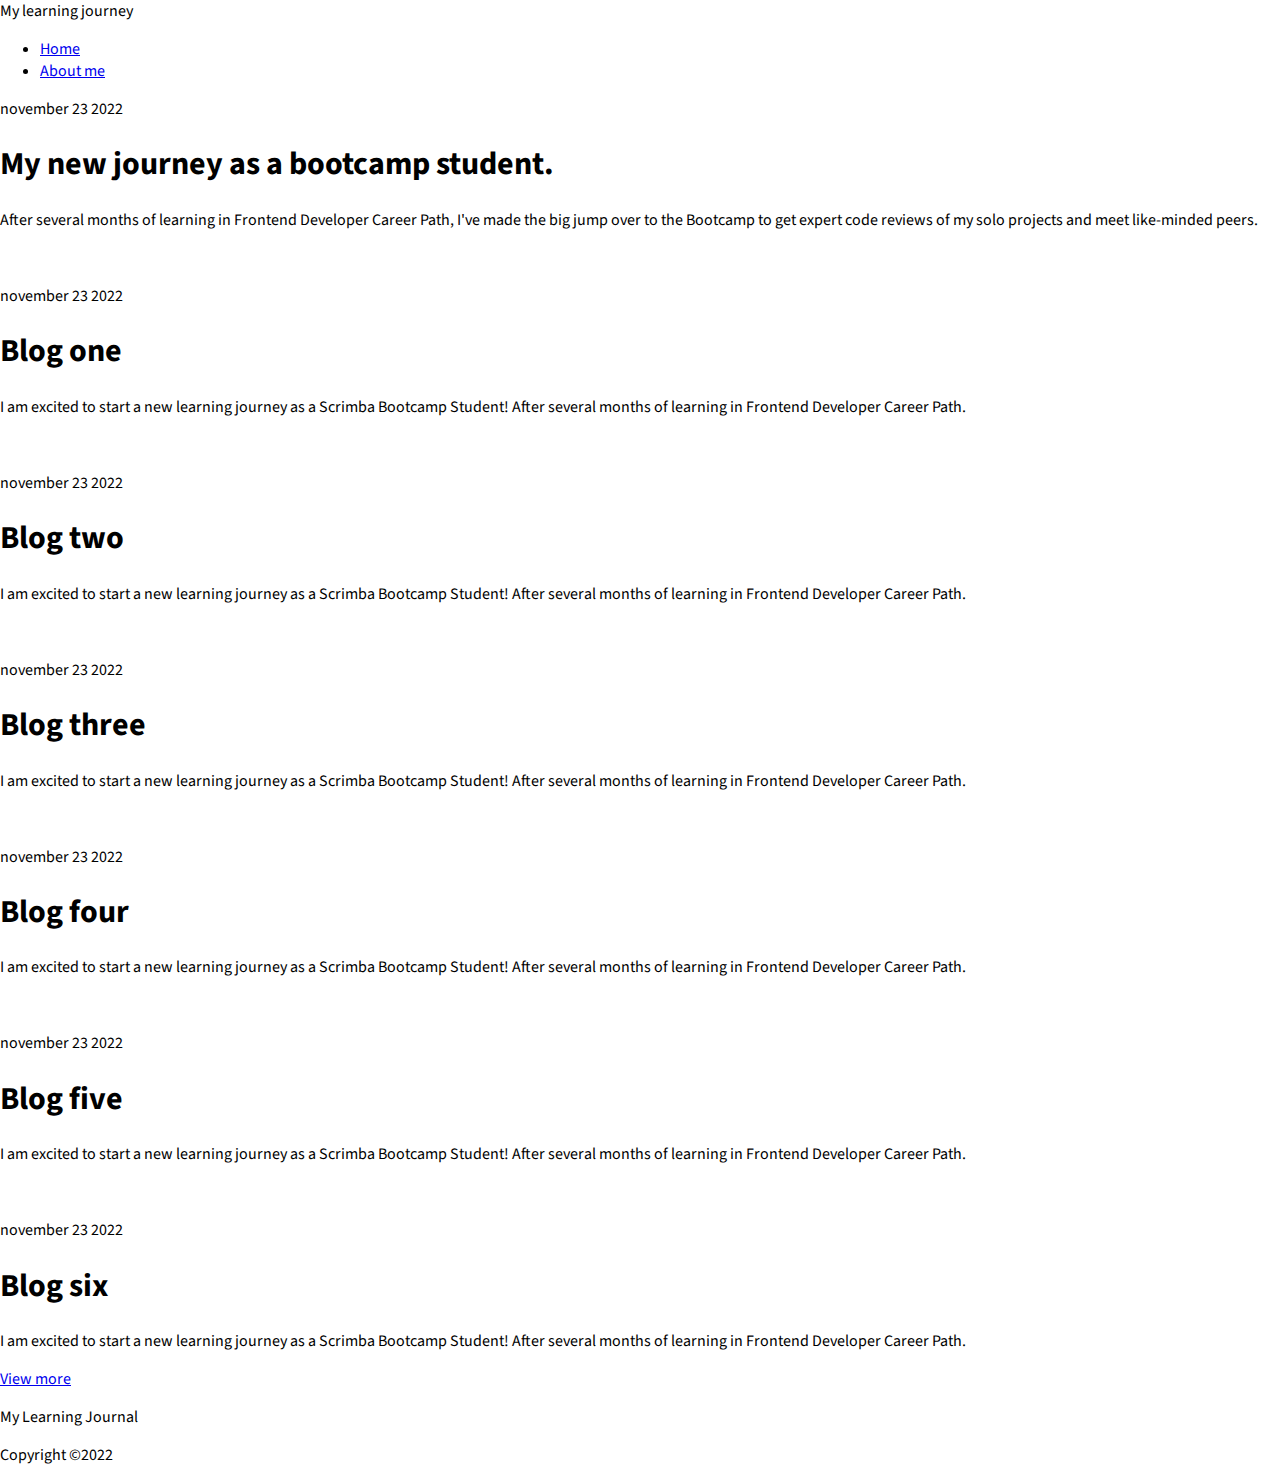
==== index.html @ 05726e97 "Upload all files" ====
<!DOCTYPE html>
<html lang="en">
<head>
    <meta charset="UTF-8">
    <meta http-equiv="X-UA-Compatible" content="IE=edge">
    <meta name="viewport" content="width=device-width, initial-scale=1.0">
    <link rel="preconnect" href="https://fonts.googleapis.com">
    <link rel="preconnect" href="https://fonts.gstatic.com" crossorigin>
    <link href="https://fonts.googleapis.com/css2?family=Source+Sans+Pro:wght@400;700&display=swap" rel="stylesheet">
    <link rel="stylesheet" href="css/styles.css">
    <title>My Learning Journey</title>
</head>
<body>
    <header class="header">
        <div class="logo">My learning journey</div>
        <nav class="menu">
            <ul class="menu-items">
                <li class="items"><a href="#">Home</a></li>
                <li class="items"><a href="/html/aboutMe.html">About me</a></li>
            </ul>
        </nav>
        <!-- hero-section -->
    </header>
    <div class="hero">
        <p class="date">november 23 2022</p>
        <h1 class="title">My new journey as a bootcamp student.</h1>
        <p class="description">After several months of learning in Frontend Developer Career Path, I've made the big jump over to the Bootcamp to get expert code reviews of my solo projects and meet like-minded peers.</p>
    </div>
        <!-- article-section -->
    <section class="articles">
        <article class="article-one">
            <img src="https://images.unsplash.com/photo-1498050108023-c5249f4df085?ixlib=rb-4.0.3&ixid=MnwxMjA3fDB8MHxwaG90by1wYWdlfHx8fGVufDB8fHx8&auto=format&fit=crop&w=1172&q=80" alt="">
            <p class="date">november 23 2022</p>
            <h1 class="title">Blog one</h1>
            <p class="description hero-description">I am excited to start a new learning journey as a Scrimba Bootcamp Student! After several months of learning in
            Frontend Developer Career Path.</p>
        </article>
        <article class="article-two">
            <img src="https://images.unsplash.com/photo-1493612276216-ee3925520721?ixlib=rb-4.0.3&ixid=MnwxMjA3fDB8MHxwaG90by1wYWdlfHx8fGVufDB8fHx8&auto=format&fit=crop&w=764&q=80" alt="">
            <p class="date">november 23 2022</p>
            <h1 class="title">Blog two</h1>
            <p class="description">I am excited to start a new learning journey as a Scrimba Bootcamp Student! After several months of learning in
            Frontend Developer Career Path.</p>
        </article>
        <article class="article-three">
            <img src="https://images.unsplash.com/photo-1589652717521-10c0d092dea9?ixlib=rb-4.0.3&ixid=MnwxMjA3fDB8MHxwaG90by1wYWdlfHx8fGVufDB8fHx8&auto=format&fit=crop&w=1170&q=80" alt="">
            <p class="date">november 23 2022</p>
            <h1 class="title">Blog three</h1>
            <p class="description">I am excited to start a new learning journey as a Scrimba Bootcamp Student! After several months of learning in
            Frontend Developer Career Path.</p>
            </article>
        <article class="article-four">
            <img src="https://images.unsplash.com/photo-1664575196412-ed801e8333a1?ixlib=rb-4.0.3&ixid=MnwxMjA3fDF8MHxwaG90by1wYWdlfHx8fGVufDB8fHx8&auto=format&fit=crop&w=1171&q=80" alt="">
            <p class="date">november 23 2022</p>
            <h1 class="title">Blog four</h1>
            <p class="description">I am excited to start a new learning journey as a Scrimba Bootcamp Student! After several months of learning in
            Frontend Developer Career Path.</p>
        </article>
        <article class="article-five">
            <img src="https://images.unsplash.com/photo-1633356122544-f134324a6cee?ixlib=rb-4.0.3&ixid=MnwxMjA3fDB8MHxwaG90by1wYWdlfHx8fGVufDB8fHx8&auto=format&fit=crop&w=1170&q=80" alt="">
            <p class="date">november 23 2022</p>
            <h1 class="title">Blog five</h1>
            <p class="description">I am excited to start a new learning journey as a Scrimba Bootcamp Student! After several months of learning in
            Frontend Developer Career Path.</p>
        </article>
        <article class="article-six">
            <img src="https://images.unsplash.com/photo-1653387141060-9a9834f47777?ixlib=rb-4.0.3&ixid=MnwxMjA3fDB8MHxzZWFyY2h8MTE3fHxjb2RlJTIwYmFja2dyb3VuZHxlbnwwfHwwfHw%3D&auto=format&fit=crop&w=500&q=60" alt="">
            <p class="date">november 23 2022</p>
            <h1 class="title">Blog six</h1>
            <p class="description">I am excited to start a new learning journey as a Scrimba Bootcamp Student! After several months of learning in
            Frontend Developer Career Path.</p>
        </article>
        <!-- link -->
        <div class="reference-link">
            <a href="/html/recentBlog.html">View more</a>
        </div>
    </section>
    <!-- footer -->
    <footer class="footer">
        <p class="footer-text">My Learning Journal</p>
        <p class="copyright">Copyright &copy;2022</p>
    </footer>
</body>
</html>
---- css/styles.css ----
*, *::before, *::after {
    box-sizing: border-box;
}
html {
    font-size: 16px;
}
body {
    margin: 0;
    font-family: 'Source Sans Pro', sans-serif;
}



.hero {
    background: url("https://images.unsplash.com/photo-1555099962-4199c345e5dd?ixlib=rb-4.0.3&ixid=MnwxMjA3fDB8MHxwaG90by1wYWdlfHx8fGVufDB8fHx8&auto=format&fit=crop&w=1170&q=80");
    background-size: cover;
}
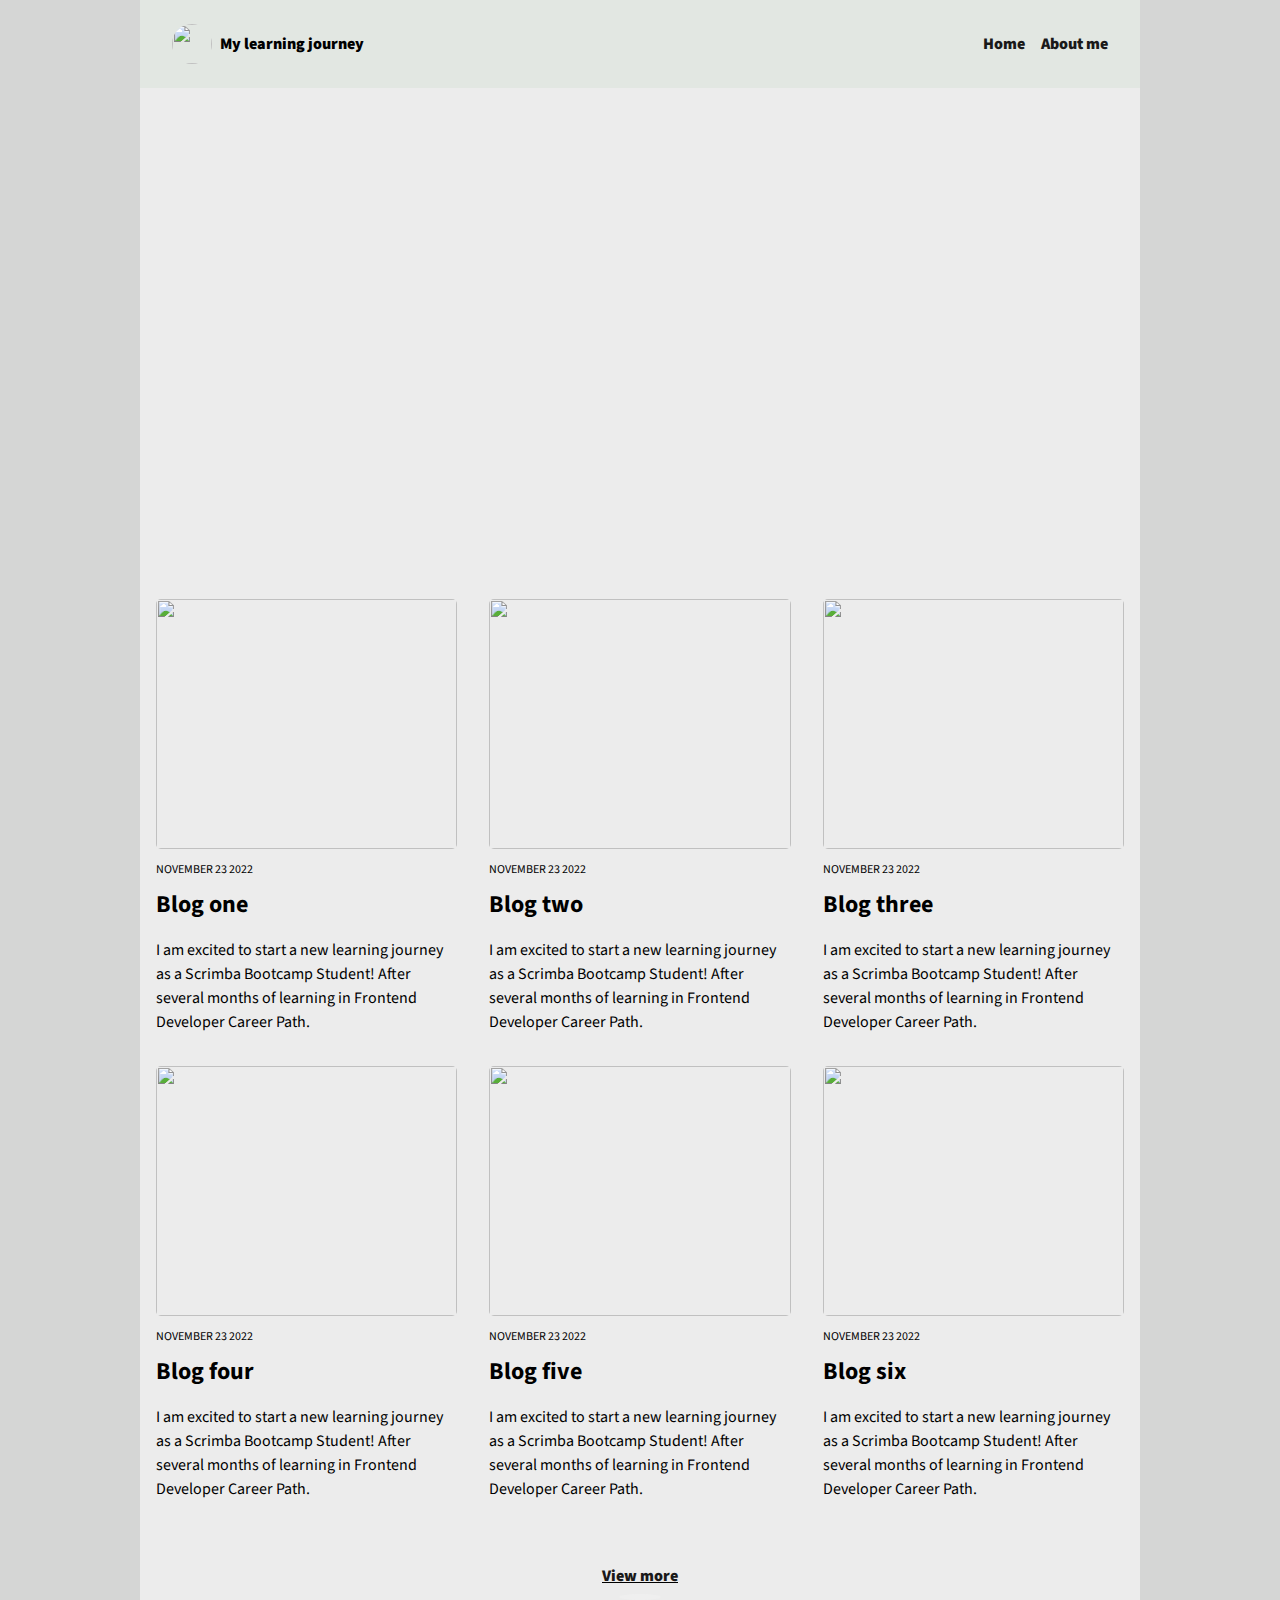
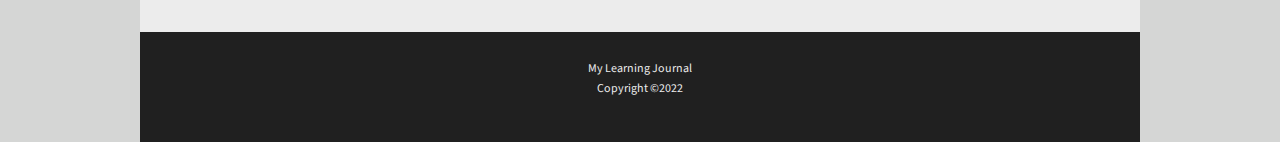
==== commit a8e8dcea: "Upload all files and save changes" ====
--- a/index.html
+++ b/index.html
@@ -7,78 +7,91 @@
     <link rel="preconnect" href="https://fonts.googleapis.com">
     <link rel="preconnect" href="https://fonts.gstatic.com" crossorigin>
     <link href="https://fonts.googleapis.com/css2?family=Source+Sans+Pro:wght@400;700&display=swap" rel="stylesheet">
-    <link rel="stylesheet" href="css/styles.css">
+    <link rel="stylesheet" href="/css/styles.css">
     <title>My Learning Journey</title>
 </head>
 <body>
-    <header class="header">
-        <div class="logo">My learning journey</div>
-        <nav class="menu">
-            <ul class="menu-items">
-                <li class="items"><a href="#">Home</a></li>
-                <li class="items"><a href="/html/aboutMe.html">About me</a></li>
-            </ul>
-        </nav>
-        <!-- hero-section -->
-    </header>
-    <div class="hero">
-        <p class="date">november 23 2022</p>
-        <h1 class="title">My new journey as a bootcamp student.</h1>
-        <p class="description">After several months of learning in Frontend Developer Career Path, I've made the big jump over to the Bootcamp to get expert code reviews of my solo projects and meet like-minded peers.</p>
-    </div>
-        <!-- article-section -->
-    <section class="articles">
-        <article class="article-one">
-            <img src="https://images.unsplash.com/photo-1498050108023-c5249f4df085?ixlib=rb-4.0.3&ixid=MnwxMjA3fDB8MHxwaG90by1wYWdlfHx8fGVufDB8fHx8&auto=format&fit=crop&w=1172&q=80" alt="">
+    <div class="container">
+        <header class="header">
+            <div class="logo">
+                <img src="https://png.pngtree.com/png-vector/20190725/ourlarge/pngtree-message-icon-design-vector-png-image_1587216.jpg"
+                    alt="" class="logo-img">
+                <p class="logo-name">My learning journey</p>
+            </div>
+            <nav>
+                <ul class="menu">
+                    <li class="item"><a href="#">Home</a></li>
+                    <li class="item"><a href="/html/aboutMe.html">About me</a></li>
+                </ul>
+            </nav>
+            <!-- hero-section -->
+        </header>
+        <div class="hero img-hero">
             <p class="date">november 23 2022</p>
-            <h1 class="title">Blog one</h1>
-            <p class="description hero-description">I am excited to start a new learning journey as a Scrimba Bootcamp Student! After several months of learning in
-            Frontend Developer Career Path.</p>
-        </article>
-        <article class="article-two">
-            <img src="https://images.unsplash.com/photo-1493612276216-ee3925520721?ixlib=rb-4.0.3&ixid=MnwxMjA3fDB8MHxwaG90by1wYWdlfHx8fGVufDB8fHx8&auto=format&fit=crop&w=764&q=80" alt="">
-            <p class="date">november 23 2022</p>
-            <h1 class="title">Blog two</h1>
-            <p class="description">I am excited to start a new learning journey as a Scrimba Bootcamp Student! After several months of learning in
-            Frontend Developer Career Path.</p>
-        </article>
-        <article class="article-three">
-            <img src="https://images.unsplash.com/photo-1589652717521-10c0d092dea9?ixlib=rb-4.0.3&ixid=MnwxMjA3fDB8MHxwaG90by1wYWdlfHx8fGVufDB8fHx8&auto=format&fit=crop&w=1170&q=80" alt="">
-            <p class="date">november 23 2022</p>
-            <h1 class="title">Blog three</h1>
-            <p class="description">I am excited to start a new learning journey as a Scrimba Bootcamp Student! After several months of learning in
-            Frontend Developer Career Path.</p>
+            <!-- <div class="hero-content"></div> -->
+            <h1 class="intro-title">My new journey as a bootcamp student.</h1>
+            <p class="intro-description">After several months of learning in Frontend Developer Career Path, I've made the big jump over to the Bootcamp to get expert code reviews of my solo projects and meet like-minded peers.</p>
+        </div>
+            <!-- article-section -->
+        <section class="articles">
+            <article class="article">
+                <img class="content-img" src="https://images.unsplash.com/photo-1498050108023-c5249f4df085?ixlib=rb-4.0.3&ixid=MnwxMjA3fDB8MHxwaG90by1wYWdlfHx8fGVufDB8fHx8&auto=format&fit=crop&w=1172&q=80" alt="">
+                <p class="date">november 23 2022</p>
+                <h2 class="title">Blog one</h2>
+                <p>I am excited to start a new learning journey as a Scrimba Bootcamp Student! After several months of learning in
+                Frontend Developer Career Path.</p>
             </article>
-        <article class="article-four">
-            <img src="https://images.unsplash.com/photo-1664575196412-ed801e8333a1?ixlib=rb-4.0.3&ixid=MnwxMjA3fDF8MHxwaG90by1wYWdlfHx8fGVufDB8fHx8&auto=format&fit=crop&w=1171&q=80" alt="">
-            <p class="date">november 23 2022</p>
-            <h1 class="title">Blog four</h1>
-            <p class="description">I am excited to start a new learning journey as a Scrimba Bootcamp Student! After several months of learning in
-            Frontend Developer Career Path.</p>
-        </article>
-        <article class="article-five">
-            <img src="https://images.unsplash.com/photo-1633356122544-f134324a6cee?ixlib=rb-4.0.3&ixid=MnwxMjA3fDB8MHxwaG90by1wYWdlfHx8fGVufDB8fHx8&auto=format&fit=crop&w=1170&q=80" alt="">
-            <p class="date">november 23 2022</p>
-            <h1 class="title">Blog five</h1>
-            <p class="description">I am excited to start a new learning journey as a Scrimba Bootcamp Student! After several months of learning in
-            Frontend Developer Career Path.</p>
-        </article>
-        <article class="article-six">
-            <img src="https://images.unsplash.com/photo-1653387141060-9a9834f47777?ixlib=rb-4.0.3&ixid=MnwxMjA3fDB8MHxzZWFyY2h8MTE3fHxjb2RlJTIwYmFja2dyb3VuZHxlbnwwfHwwfHw%3D&auto=format&fit=crop&w=500&q=60" alt="">
-            <p class="date">november 23 2022</p>
-            <h1 class="title">Blog six</h1>
-            <p class="description">I am excited to start a new learning journey as a Scrimba Bootcamp Student! After several months of learning in
-            Frontend Developer Career Path.</p>
-        </article>
-        <!-- link -->
-        <div class="reference-link">
-            <a href="/html/recentBlog.html">View more</a>
-        </div>
-    </section>
-    <!-- footer -->
-    <footer class="footer">
-        <p class="footer-text">My Learning Journal</p>
-        <p class="copyright">Copyright &copy;2022</p>
-    </footer>
+            <article class="article">
+                <img class="content-img" src="https://images.unsplash.com/photo-1493612276216-ee3925520721?ixlib=rb-4.0.3&ixid=MnwxMjA3fDB8MHxwaG90by1wYWdlfHx8fGVufDB8fHx8&auto=format&fit=crop&w=764&q=80" alt="">
+                <p class="date">november 23 2022</p>
+                <h2 class="title">Blog two</h2>
+                <p>I am excited to start a new learning journey as a Scrimba Bootcamp Student! After several months of learning in
+                Frontend Developer Career Path.</p>
+            </article>
+            <article class="article">
+                <img class="content-img" src="https://images.unsplash.com/photo-1589652717521-10c0d092dea9?ixlib=rb-4.0.3&ixid=MnwxMjA3fDB8MHxwaG90by1wYWdlfHx8fGVufDB8fHx8&auto=format&fit=crop&w=1170&q=80" alt="">
+                <p class="date">november 23 2022</p>
+                <h2 class="title">Blog three</h2>
+                <p>I am excited to start a new learning journey as a Scrimba Bootcamp Student! After several months of learning in
+                Frontend Developer Career Path.</p>
+                </article>
+
+            <article class="article">
+                <img class="content-img" src="https://images.unsplash.com/photo-1664575196412-ed801e8333a1?ixlib=rb-4.0.3&ixid=MnwxMjA3fDF8MHxwaG90by1wYWdlfHx8fGVufDB8fHx8&auto=format&fit=crop&w=1171&q=80" alt="">
+                <p class="date">november 23 2022</p>
+                <h2 class="title">Blog four</h2>
+                <p>I am excited to start a new learning journey as a Scrimba Bootcamp Student! After several months of learning in
+                Frontend Developer Career Path.</p>
+            </article>
+            <article class="article">
+                <img class="content-img" src="https://images.unsplash.com/photo-1633356122544-f134324a6cee?ixlib=rb-4.0.3&ixid=MnwxMjA3fDB8MHxwaG90by1wYWdlfHx8fGVufDB8fHx8&auto=format&fit=crop&w=1170&q=80" alt="">
+                <p class="date">november 23 2022</p>
+                <h2 class="title">Blog five</h2>
+                <p>I am excited to start a new learning journey as a Scrimba Bootcamp Student! After several months of learning in
+                Frontend Developer Career Path.</p>
+            </article>
+            <article class="article">
+                <img class="content-img" src="https://images.unsplash.com/photo-1653387141060-9a9834f47777?ixlib=rb-4.0.3&ixid=MnwxMjA3fDB8MHxzZWFyY2h8MTE3fHxjb2RlJTIwYmFja2dyb3VuZHxlbnwwfHwwfHw%3D&auto=format&fit=crop&w=500&q=60" alt="">
+                <p class="date">november 23 2022</p>
+                <h2 class="title">Blog six</h2>
+                <p>I am excited to start a new learning journey as a Scrimba Bootcamp Student! After several months of learning in
+                Frontend Developer Career Path.</p>
+            </article>
+        </section>
+            <!-- link -->
+            <div class="reference-link">
+                <a href="/html/recentBlog.html">View more</a>
+                <button class="btn">
+                    <img id="toggle" src="https://www.freeiconspng.com/thumbs/arrow-down-icon-png/arrow-down-icon-png-9.png" alt="">
+                </button>
+            </div>
+
+        <!-- footer -->
+        <footer class="footer">
+            <p class="footer-text">My Learning Journal</p>
+            <p class="copyright">Copyright &copy;2022</p>
+        </footer>
+    </div> <!-- /container -->
+    <script src="/index.js"></script>
 </body>
 </html>
--- a/css/styles.css
+++ b/css/styles.css
@@ -1,17 +1,290 @@
 *, *::before, *::after {
     box-sizing: border-box;
 }
+
+/*General styles*/
 html {
     font-size: 16px;
 }
 body {
     margin: 0;
     font-family: 'Source Sans Pro', sans-serif;
-}
-
-
-
+    text-align: left;
+    background: #d5d6d5;
+    font-size: 1rem;
+}
+
+a{
+    color: rgb(26, 25, 25);
+    text-decoration: none;
+}
+ul{
+    list-style: none;
+    margin: 0;
+}
+  .container {
+      max-width: 1000px;
+      margin: 0 auto;
+      background: #ECECEC;
+  }
+
+@media (max-width : 599px) {
+
+    .container {
+        width: 450px;
+    }
+}
+/*typography*/
+h1 {
+    font-size: 1.75rem;
+}
+
+h2 {
+    padding-top: 0.5rem;
+    font-size: 1.2rem;
+}
+p {
+    line-height: 1.5;
+}
+
+@media (min-width: 600px) {
+    h1 {
+         font-size: 2rem;
+        }
+    h2 {
+        font-size: 1.5rem;
+    }
+
+}
+
+/*header-section*/
+.header,
+.menu,
+.logo{
+    display: flex;
+    font-weight: 900;
+    gap: 0.5em;
+}
+.logo-img {
+    width: 30px;
+    height: 30px;
+    border-radius: 50%;
+    align-self: center;
+}
+.header {
+    justify-content: space-between;
+    padding: 0.5em 0.75em ;
+    align-items: center;
+    background: #e2e7e2;
+}
+.menu {
+    gap: 1em;
+}
+@media (min-width:600px) {
+    .header {
+        padding: 1em 2em;
+    }
+    .logo-img {
+        width: 40px;
+        height: 40px;
+        }
+}
+
+
+/*HERO-SECTION*/
 .hero {
-    background: url("https://images.unsplash.com/photo-1555099962-4199c345e5dd?ixlib=rb-4.0.3&ixid=MnwxMjA3fDB8MHxwaG90by1wYWdlfHx8fGVufDB8fHx8&auto=format&fit=crop&w=1170&q=80");
+    background: url("https://images.unsplash.com/photo-1510519138101-570d1dca3d66?ixlib=rb-4.0.3&ixid=MnwxMjA3fDB8MHxwaG90by1wYWdlfHx8fGVufDB8fHx8&auto=format&fit=crop&w=1147&q=80");
     background-size: cover;
-}
+    max-width: 100%;
+    color: #ECECEC;
+    display: flex;
+    padding: 4em 0 2em 1em;
+    flex-direction: column;
+}
+
+.hero-content,
+.main-img {
+    align-self: center;
+    padding: 0.5em;
+}
+.date {
+    margin-bottom: 0.5em;
+    text-transform: uppercase;
+    font-size: 0.75rem;
+}
+
+.intro-title {
+    margin:0;
+    width: 80%;
+ }
+
+ .intro-title,
+ .intro-description,
+ .reference-link {
+    display: flex;
+    flex-wrap: wrap;
+ }
+
+ .intro-description,
+ .spl-desc {
+    width: 70%;
+ }
+
+ .Spl-title {
+    font-size: 1.8rem;
+    letter-spacing: -1px;
+ }
+ .hero-img {
+    width: 150px;
+    border-radius: 50%;
+ }
+
+ .main-img {
+    align-self: start;
+ }
+  .display-img {
+      display: none;
+  }
+
+ @media (min-width: 600px) {
+    .spl-hero {
+        padding: 2em;
+        background: none;
+        color: #202020;
+        flex-direction: row;
+        gap: 1em;
+    }
+    .spl-desc {
+        width: 100%;
+        margin: 0;
+    }
+    .img-hero {
+        padding-top: 4em;
+        padding-left: 1em;
+        height: 55vh;
+    }
+    .white-background {
+    background: none;
+    color: #202020;
+    }
+    .display-img {
+        height: 40vh;
+        object-fit: cover;
+    }
+    .intro-description {
+        width: 50%;
+    }
+    .Spl-title {
+        font-size: 1.9rem;
+        width: 100%;
+    }
+    .answer {
+        width: 95%;
+    }
+ }
+ @media (min-width: 800px) {
+    .Spl-title {
+        font-size: 2.18rem;
+    }
+ }
+ /*question section*/
+ .experience {
+    padding: 1em;
+ }
+
+/*article-section*/
+
+ .articles {
+    display: grid;
+     grid-template: 1fr / 1fr;
+     padding-bottom: 1em;
+ }
+.post-heading{
+    padding-top: 0;
+    margin-top: 0.5em;
+    margin-bottom: 0.5em;
+}
+ .article {
+     align-items: start;
+     justify-content: start;
+     padding: 1em;
+ }
+ .article p {
+    margin-bottom: 0;
+ }
+
+ .title {
+    margin: 0;
+ }
+ .content-img {
+    width: 100%;
+    height: 250px;
+    object-fit: cover;
+    border-radius: 5px;
+ }
+
+@media (min-width:600px) {
+    .articles {
+            grid-template: repeat(auto-fit, minmax(300px, 1fr)) /repeat(2, 1fr);
+        }
+
+    .article {
+        display: flex;
+        flex-direction: column;
+    }
+}
+@media (min-width: 800px) {
+    .articles {
+            grid-template: repeat(auto-fit, minmax(300px, 1fr)) /repeat(3, 1fr);
+        }
+}
+
+/*link*/
+.reference-link {
+    text-decoration: underline;
+    font-weight: 900;
+    margin-bottom: 2em;
+    flex-direction: column;
+    align-items: center;
+}
+.btn {
+    border: none;
+    padding: 0.25em;
+    border-radius: 50%;
+    display: inline-flex;
+    margin-top: 0.5em;
+}
+
+#toggle {
+    width: 35px;
+    object-fit: cover;
+    cursor: pointer;
+}
+
+/*footer section*/
+.footer {
+    background: #202020;
+    color: #ECECEC;
+    padding: 1em 0 2em;
+}
+.footer-text {
+    margin-bottom: 2px;
+}
+.footer-text,
+.copyright {
+    font-size: 0.75rem;
+}
+.copyright {
+    margin-top: 0;
+}
+.reference-link,
+.footer,
+.post-heading {
+   text-align: center;
+}
+@media (min-width:600px) {
+.reference-link {
+        margin: 2em 0;
+    }
+}
+
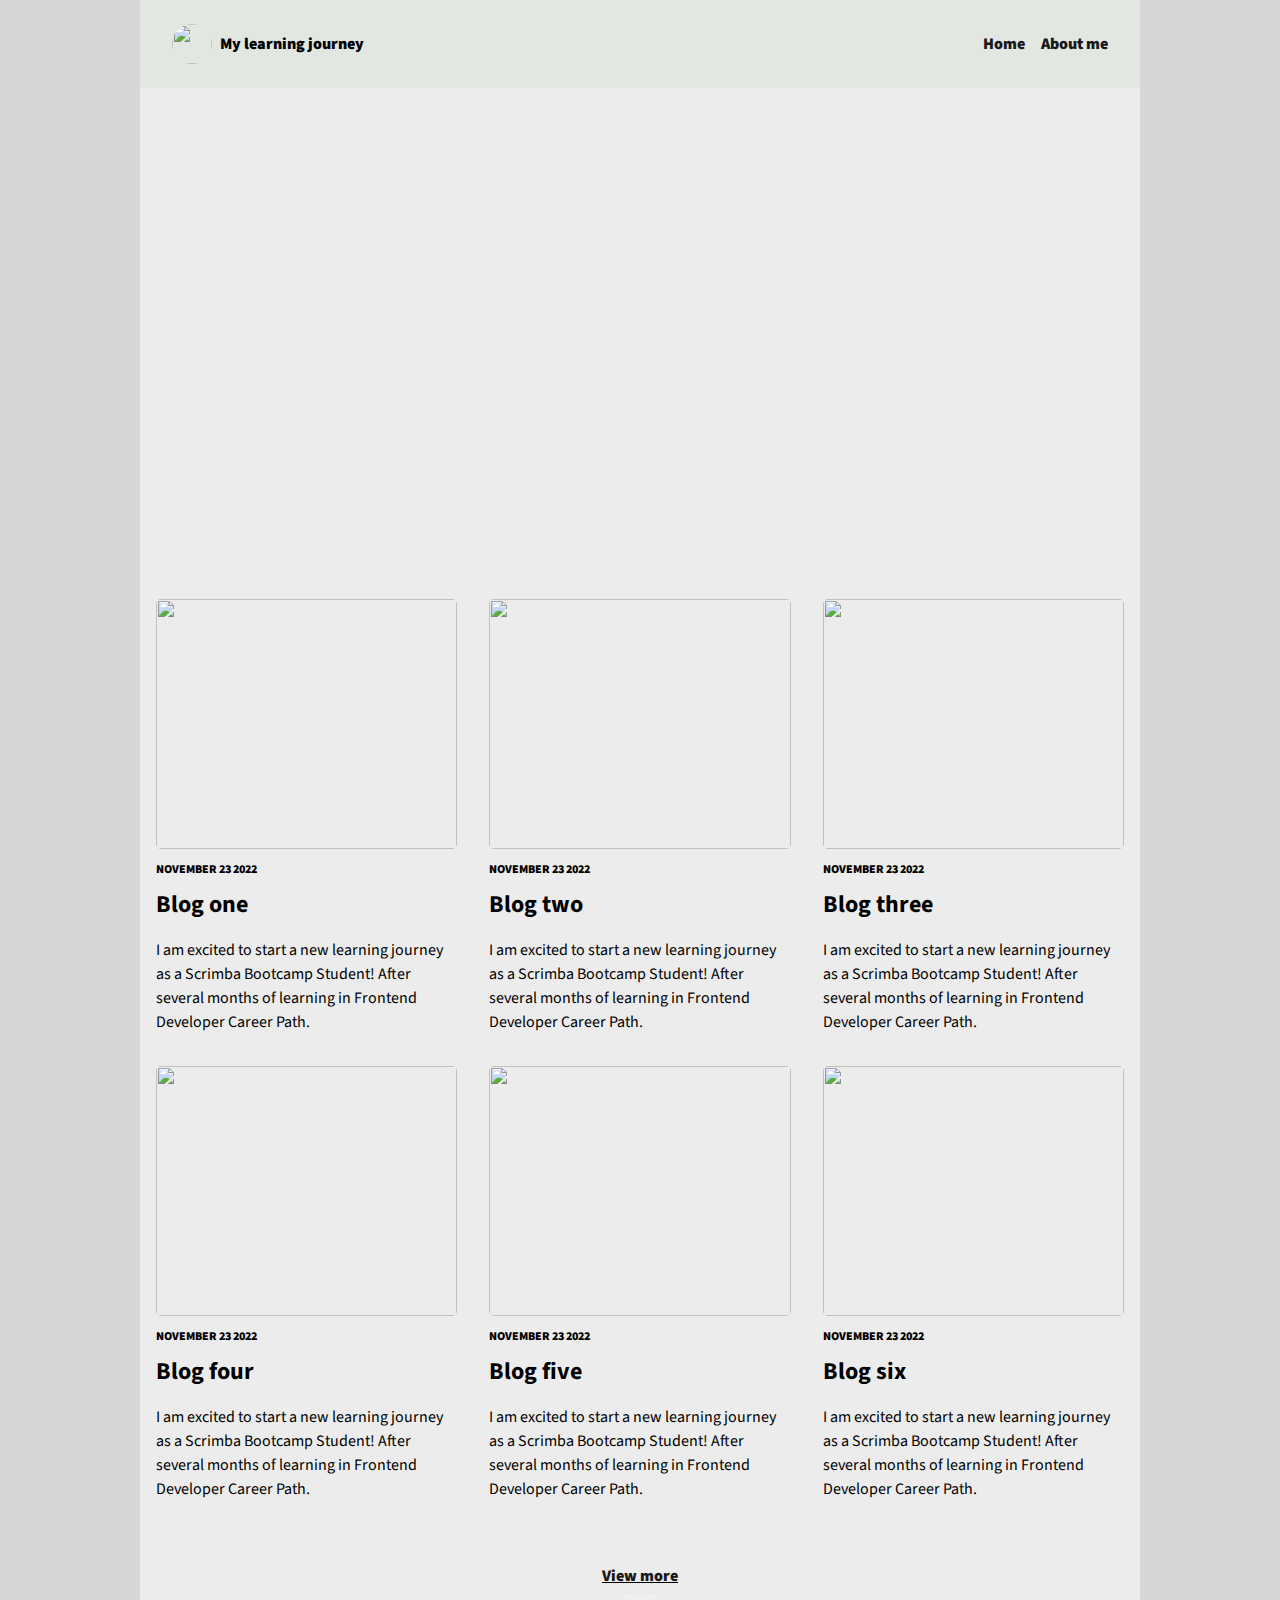
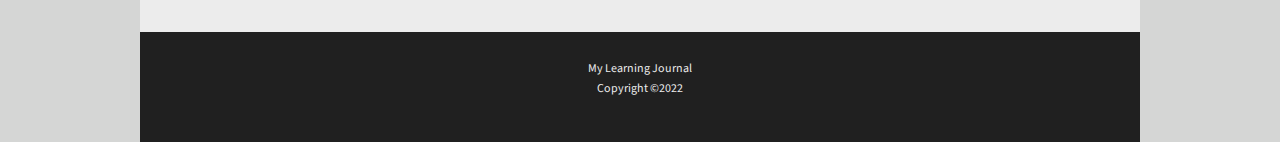
==== commit a7323b9e: "wip" ====
--- a/index.html
+++ b/index.html
@@ -21,7 +21,7 @@
             <nav>
                 <ul class="menu">
                     <li class="item"><a href="#">Home</a></li>
-                    <li class="item"><a href="/html/aboutMe.html">About me</a></li>
+                    <li class="item"><a href="/about.html">About me</a></li>
                 </ul>
             </nav>
             <!-- hero-section -->
@@ -80,7 +80,7 @@
         </section>
             <!-- link -->
             <div class="reference-link">
-                <a href="/html/recentBlog.html">View more</a>
+                <a href="/blog.html">View more</a>
                 <button class="btn">
                     <img id="toggle" src="https://www.freeiconspng.com/thumbs/arrow-down-icon-png/arrow-down-icon-png-9.png" alt="">
                 </button>
--- a/css/styles.css
+++ b/css/styles.css
@@ -111,6 +111,7 @@
     margin-bottom: 0.5em;
     text-transform: uppercase;
     font-size: 0.75rem;
+    font-weight: 900;
 }
 
 .intro-title {
@@ -126,7 +127,8 @@
  }
 
  .intro-description,
- .spl-desc {
+ .spl-desc,
+  .hero-description {
     width: 70%;
  }
 
@@ -135,7 +137,7 @@
     letter-spacing: -1px;
  }
  .hero-img {
-    width: 150px;
+    width: 100px;
     border-radius: 50%;
  }
 
@@ -145,6 +147,7 @@
   .display-img {
       display: none;
   }
+
 
  @media (min-width: 600px) {
     .spl-hero {
@@ -154,10 +157,12 @@
         flex-direction: row;
         gap: 1em;
     }
-    .spl-desc {
+    .spl-desc,
+    .hero-description {
         width: 100%;
         margin: 0;
     }
+
     .img-hero {
         padding-top: 4em;
         padding-left: 1em;
@@ -166,10 +171,13 @@
     .white-background {
     background: none;
     color: #202020;
+    padding-bottom: 0px;
     }
     .display-img {
+        display: block;
         height: 40vh;
         object-fit: cover;
+        margin-top: 1em;
     }
     .intro-description {
         width: 50%;
@@ -178,6 +186,9 @@
         font-size: 1.9rem;
         width: 100%;
     }
+        .hero-img {
+            width: 150px;
+        }
     .answer {
         width: 95%;
     }
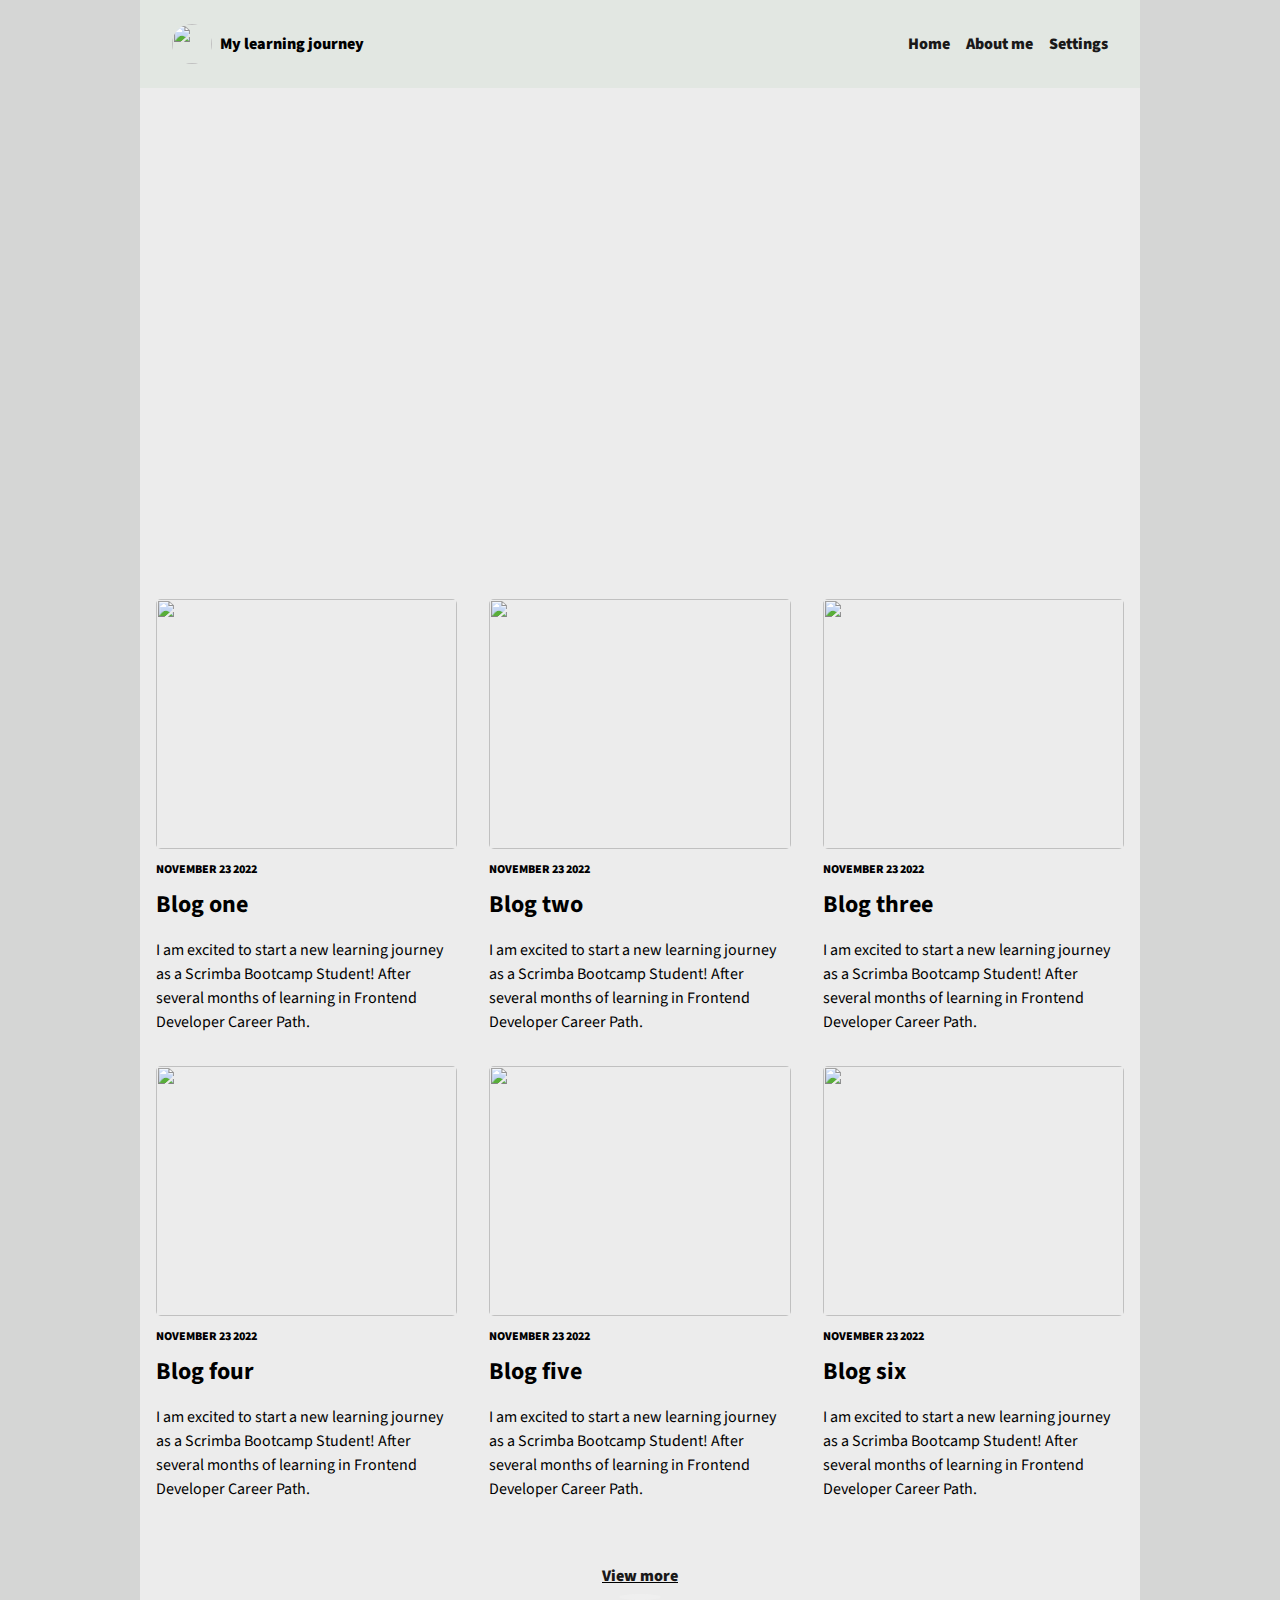
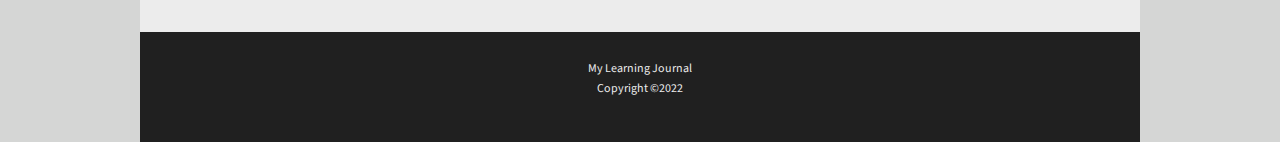
==== commit e095a7f7: "wip" ====
--- a/index.html
+++ b/index.html
@@ -22,6 +22,7 @@
                 <ul class="menu">
                     <li class="item"><a href="#">Home</a></li>
                     <li class="item"><a href="/about.html">About me</a></li>
+                    <li class="item"><a href="/settings.html">Settings</a></li>
                 </ul>
             </nav>
             <!-- hero-section -->
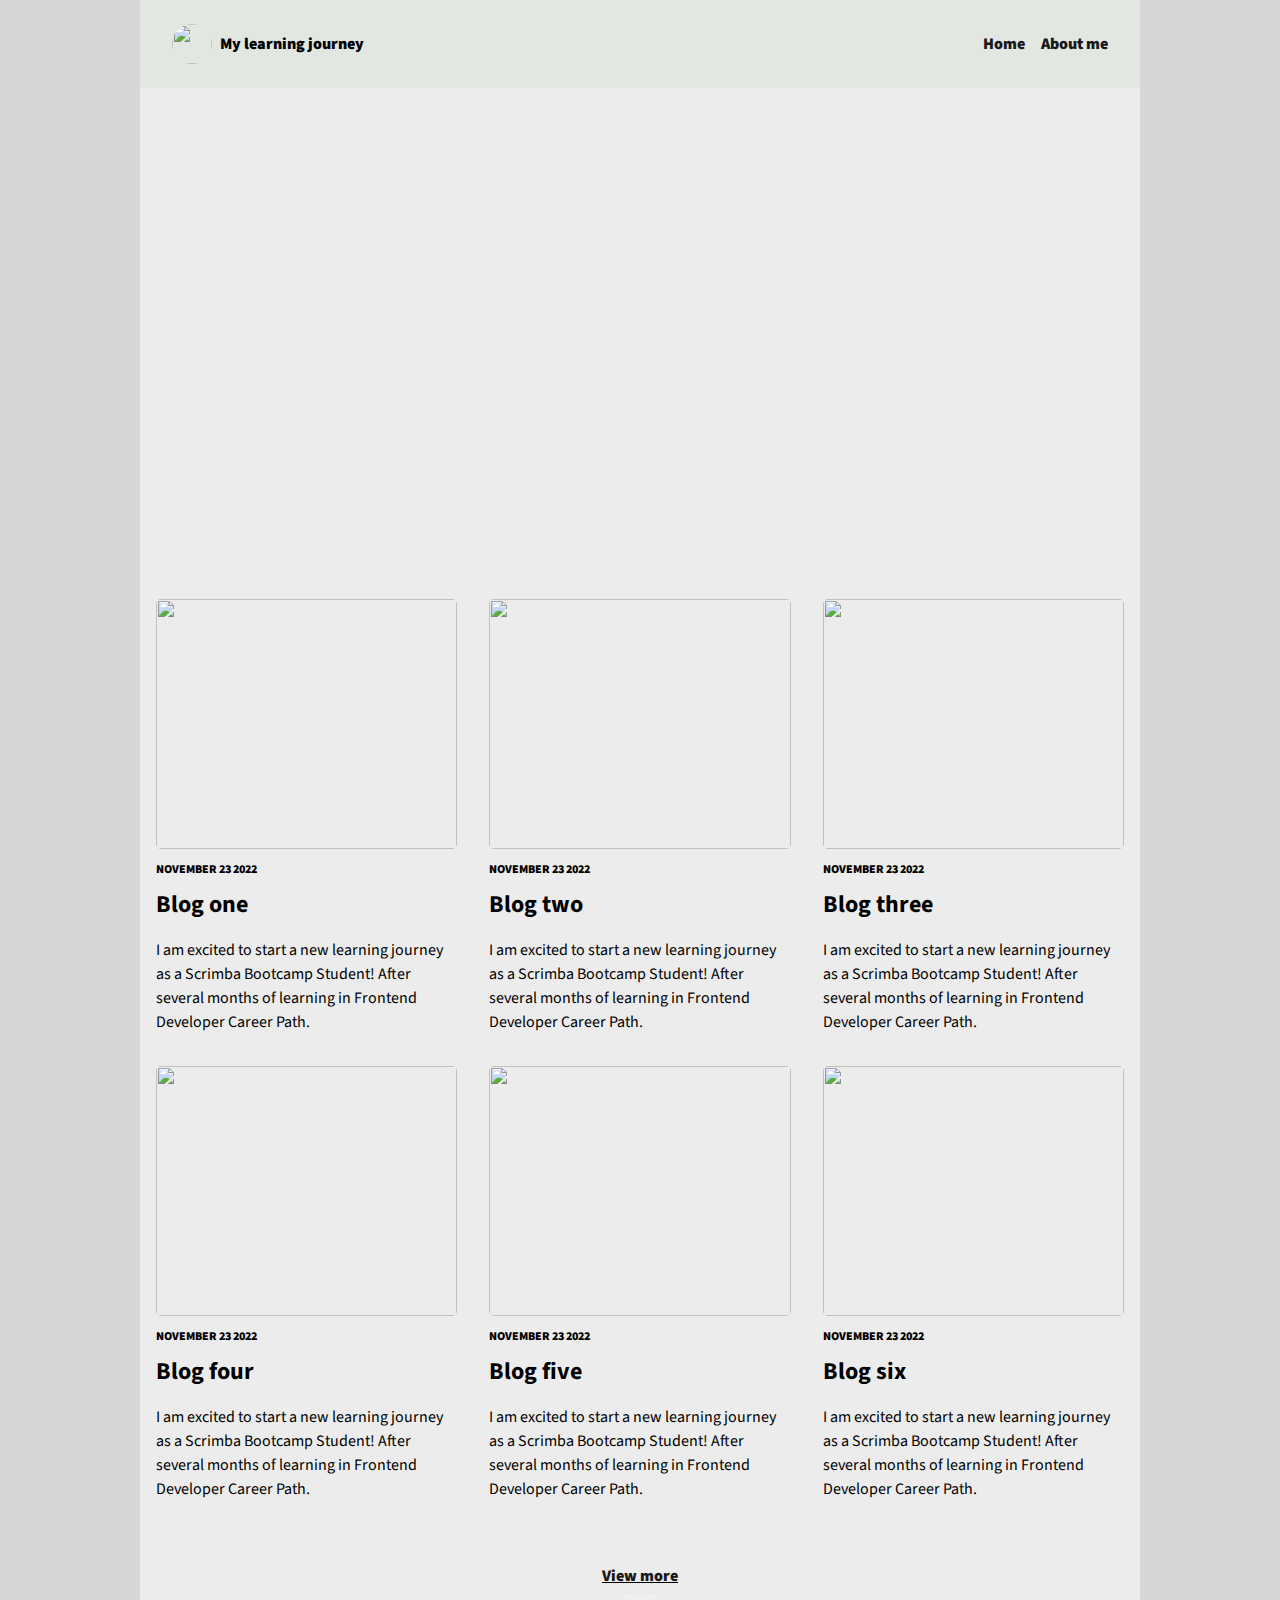
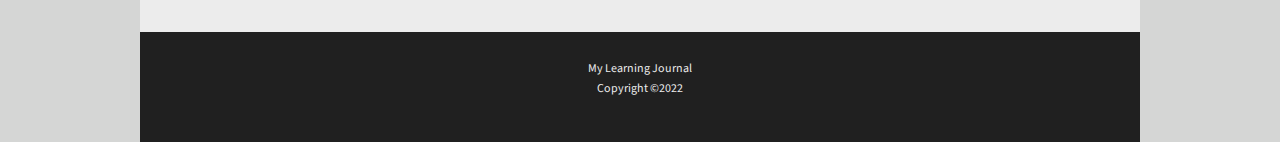
==== commit ad324e5b: "wip" ====
--- a/index.html
+++ b/index.html
@@ -22,7 +22,6 @@
                 <ul class="menu">
                     <li class="item"><a href="#">Home</a></li>
                     <li class="item"><a href="/about.html">About me</a></li>
-                    <li class="item"><a href="/settings.html">Settings</a></li>
                 </ul>
             </nav>
             <!-- hero-section -->
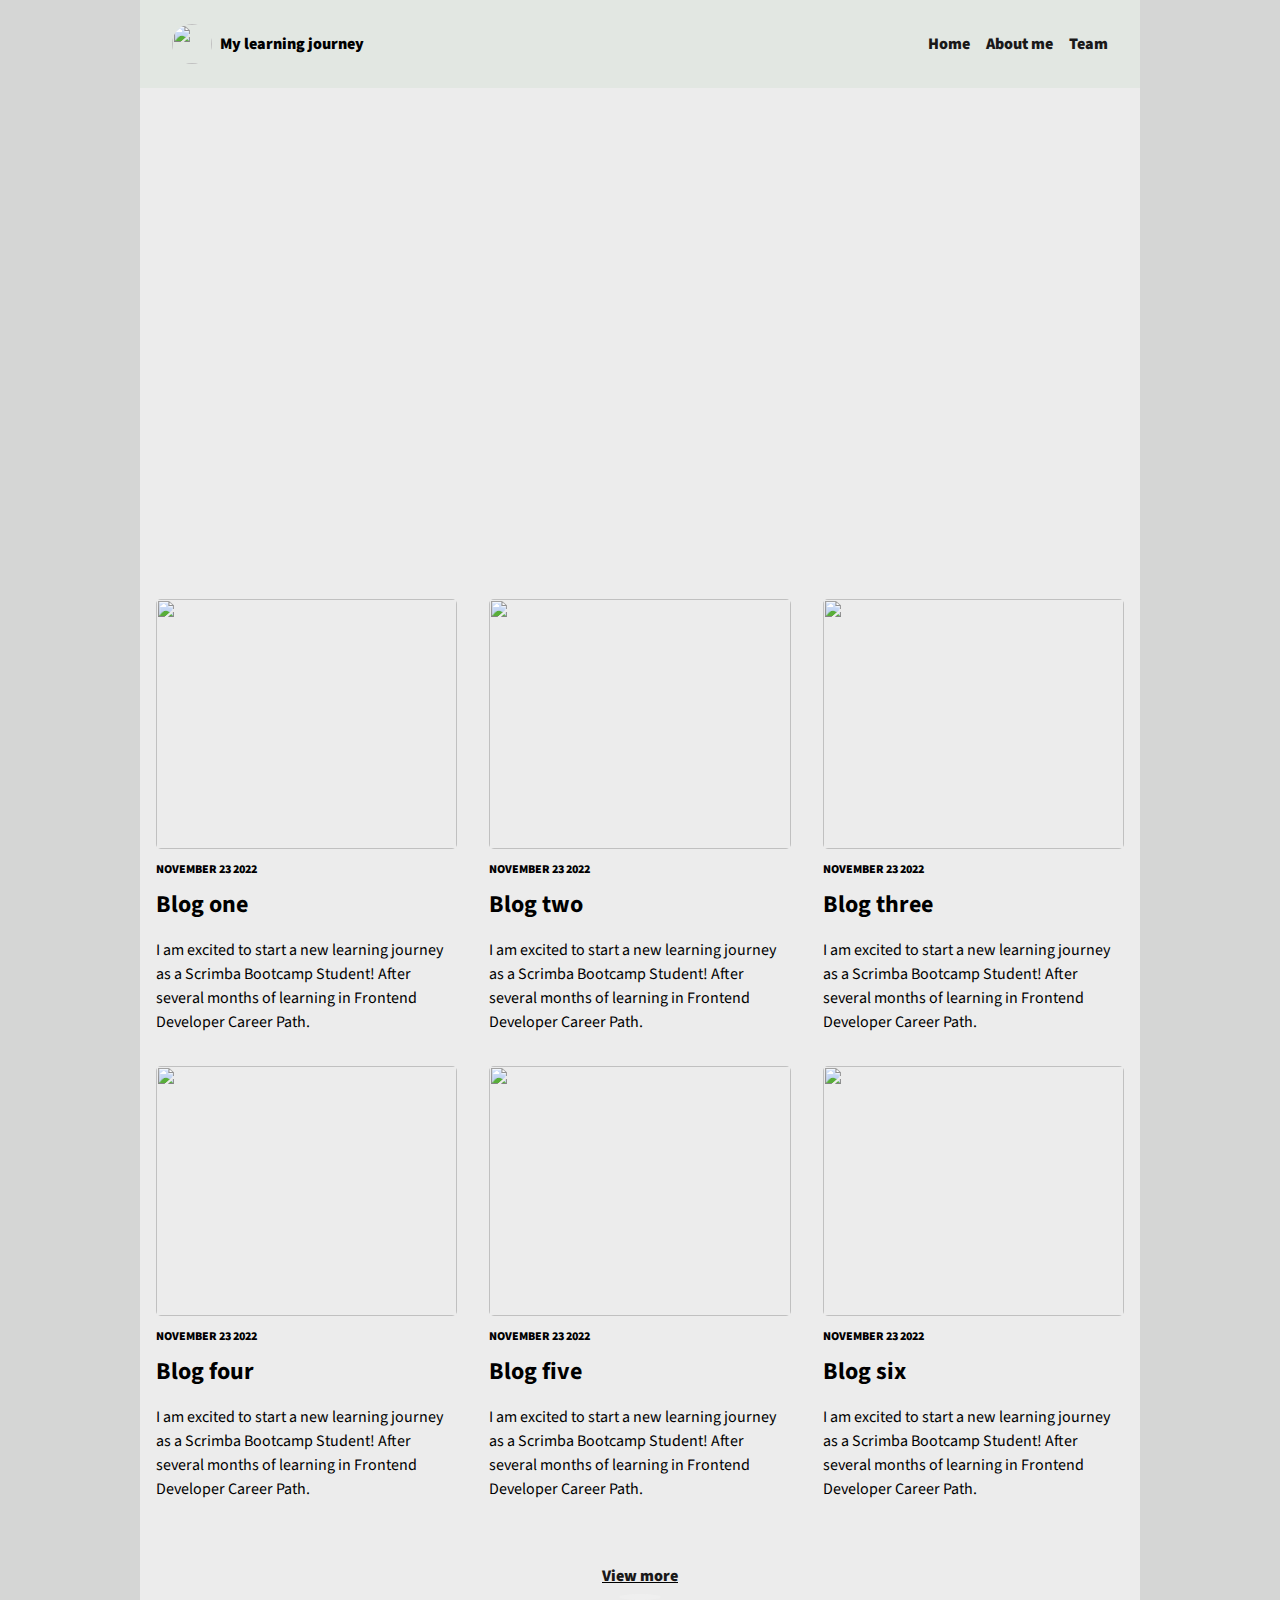
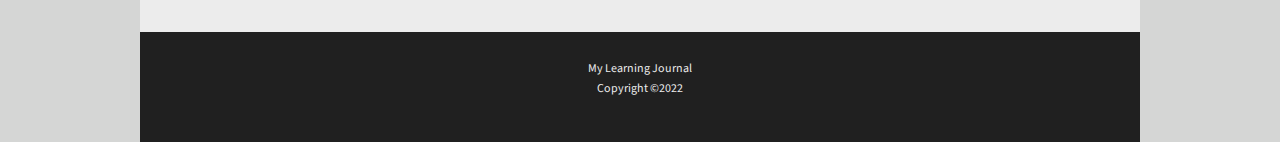
==== commit aca79bd3: "wip" ====
--- a/index.html
+++ b/index.html
@@ -21,7 +21,8 @@
             <nav>
                 <ul class="menu">
                     <li class="item"><a href="#">Home</a></li>
-                    <li class="item"><a href="/about.html">About me</a></li>
+                    <li class="item"><a href="/about">About me</a></li>
+                    <li class="item"><a href="/about/team">Team</a></li>
                 </ul>
             </nav>
             <!-- hero-section -->
@@ -80,7 +81,7 @@
         </section>
             <!-- link -->
             <div class="reference-link">
-                <a href="/blog.html">View more</a>
+                <a href="/blog">View more</a>
                 <button class="btn">
                     <img id="toggle" src="https://www.freeiconspng.com/thumbs/arrow-down-icon-png/arrow-down-icon-png-9.png" alt="">
                 </button>
@@ -92,6 +93,6 @@
             <p class="copyright">Copyright &copy;2022</p>
         </footer>
     </div> <!-- /container -->
-    <script src="/index.js"></script>
+
 </body>
 </html>
